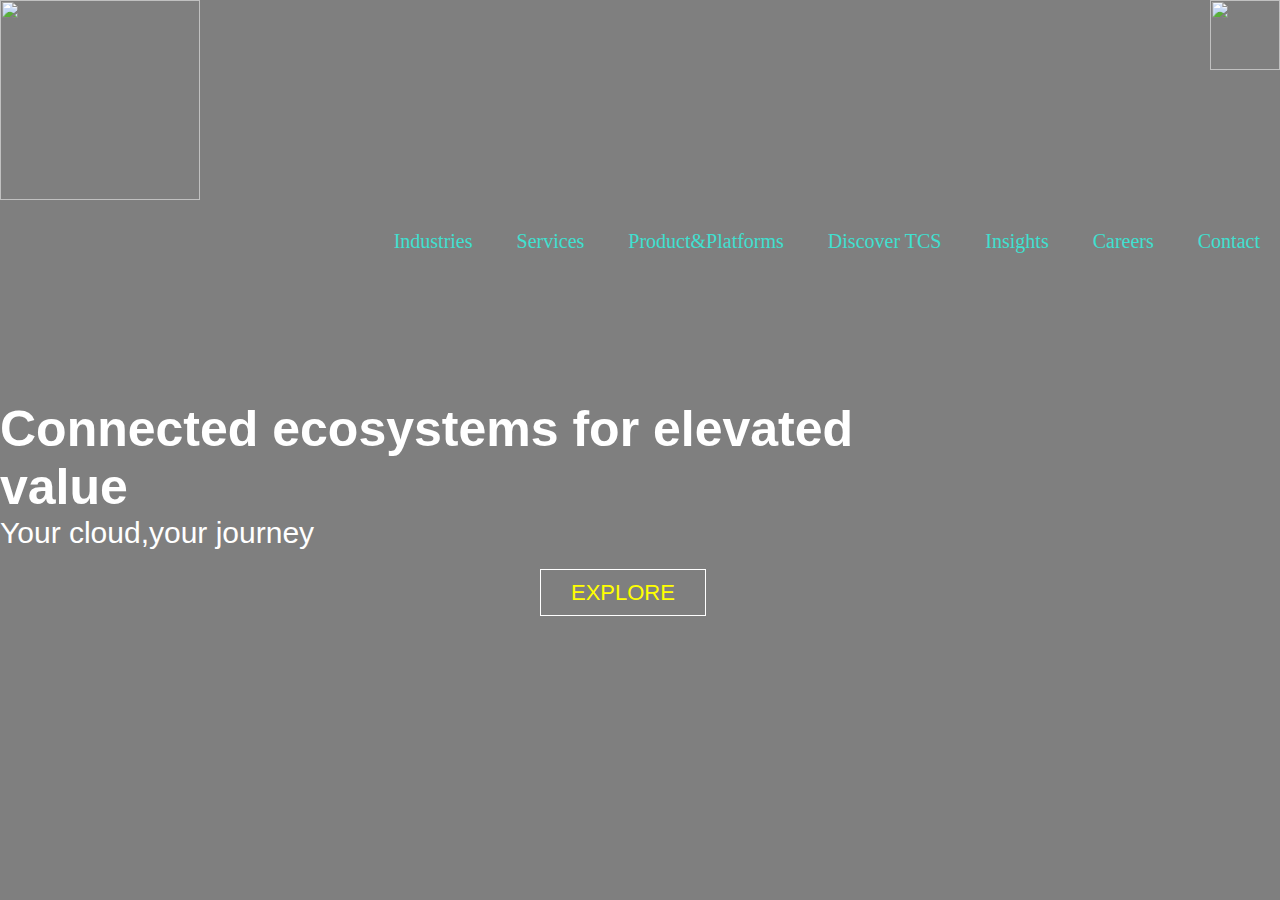
==== tcs.html @ 4959ed0a "uploding repo" ====
<html>
<head>
<title>Website using HTML and CSS</title>
<link href="css/style1.css" rel="stylesheet" type="text/css">
</head>
<body>
<header>
<img src="https://www.tcs.com/content/dam/tcs/images/Newtcslogo/tcs-logo-tata-white-1x-dec2021.png" width=200px>
<img src="https://www.tcs.com/content/dam/tcs/images/logo/tata-logo-white.png" align="right" width=70px>
<div class="top">
<ul class="nav-menu">
<li class="homebtn"> <a href="">Industries</a></li>
<li> <a href=""> Services</a></li>
<li> <a href="">Product&Platforms</a></li>
<li> <a href="">Discover TCS</a></li>
<li> <a href="">Insights</a></li>
<li> <a href="">Careers</a></li>
<li> <a href="">Contact</a></li>
</ul>
</div>
<div class="tagline">
<h1>Connected ecosystems for elevated <br>value</h1>
<h>Your cloud,your journey</h>
<div class="tap">
<a href="" class="bttn" >EXPLORE</a>
</div>
</div>
</header>
</body>
</html>
---- css/style1.css ----
*
{
    margin:0;
    padding:0;
}
header {
    background-image:linear-gradient(rgba(0,0,0,0.5),rgba(0,0,0,0.5)),url('https://www.tcs.com/content/dam/tcs/images/components-homepage/2022/skydiving-web.png');
    height:100vh;
    background-size: cover;
    background-position:center;
}
.nav-menu {
    float: right;
    list-style:none;
    margin-top: 30px;
}
.nav-menu li{
    display: inline-block;
}
.nav-menu li a{
    color:turquoise;
    text-decoration:none;
    padding:5px 20px;
    font-family: "verdana","sans-serif";
    font-size:20px;
}
.homebtn a:hover{
    border:1px solid grey;
    background-color:white;
}
.nav-menu li a:hover{
    border:1px solid grey;
    background-color:white;
}
.tagline {
    position: absolute;
    width:1200px;
    margin-left:0;
    margin-top:0;
}
h1{
    color:white;
    font-size:50px;
    font-family: "Arial","Helvetica";
    text-align:left;
    margin-top:200px;
}
h{
   color:white;
   font-size:30px;
   font-family: "Arial","Helvetica";
   text-align:left;
   margin-top:200px;
}
.tap{
    margin-top:30px;
    margin-left: 540px;
}
.bttn {
    border: 1px solid white;
    padding:10px 30px;
    color:yellow;
    font-family: " Arial","Helvetica";
    font-size: 22px;
    text-decoration:none;
}
.tap a:hover{
    background-color: teal;
}
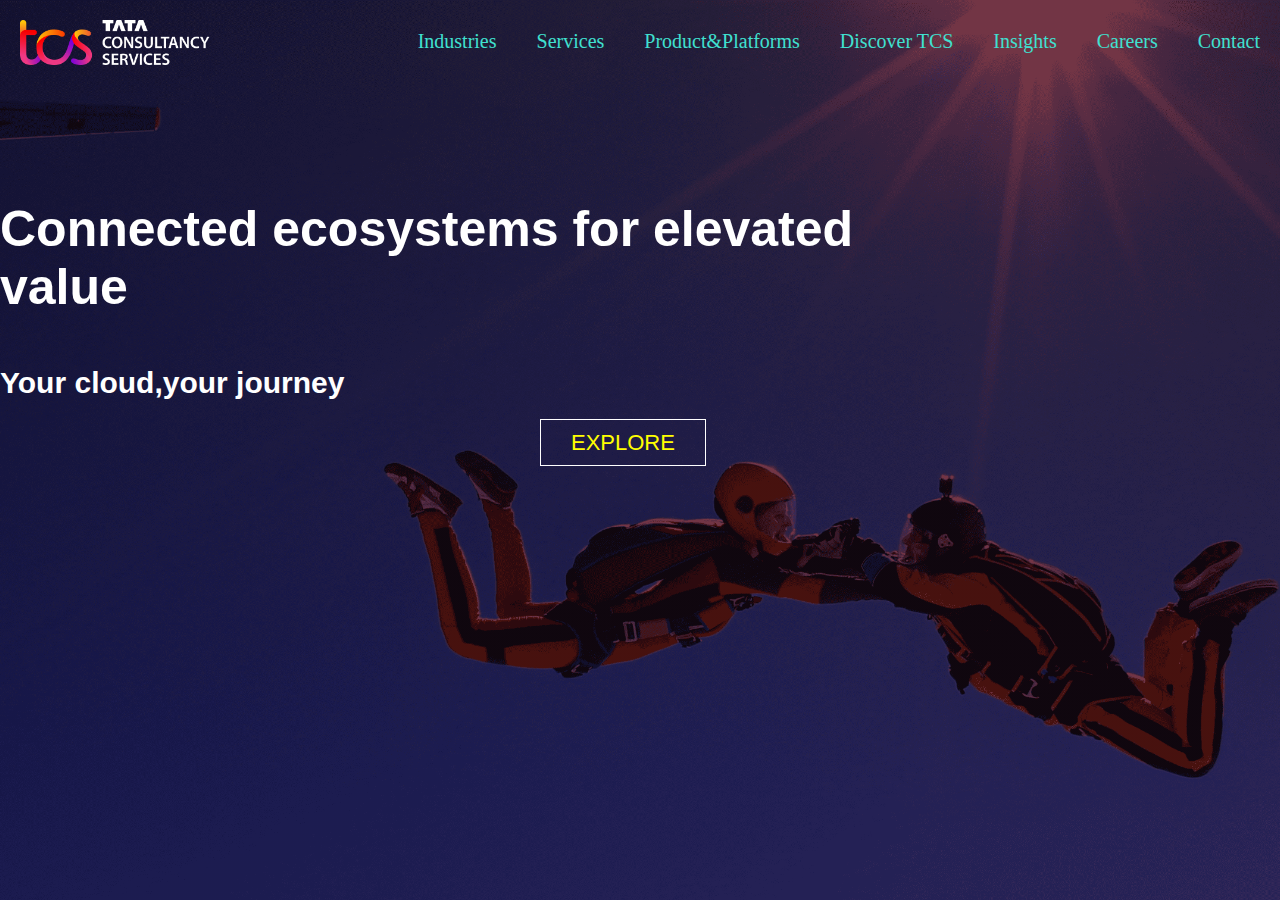
==== commit 017c3af7: "color change and offline content" ====
--- a/tcs.html
+++ b/tcs.html
@@ -1,30 +1,33 @@
- <html>
-<head>
-<title>Website using HTML and CSS</title>
-<link href="css/style1.css" rel="stylesheet" type="text/css">
-</head>
-<body>
-<header>
-<img src="https://www.tcs.com/content/dam/tcs/images/Newtcslogo/tcs-logo-tata-white-1x-dec2021.png" width=200px>
-<img src="https://www.tcs.com/content/dam/tcs/images/logo/tata-logo-white.png" align="right" width=70px>
-<div class="top">
-<ul class="nav-menu">
-<li class="homebtn"> <a href="">Industries</a></li>
-<li> <a href=""> Services</a></li>
-<li> <a href="">Product&Platforms</a></li>
-<li> <a href="">Discover TCS</a></li>
-<li> <a href="">Insights</a></li>
-<li> <a href="">Careers</a></li>
-<li> <a href="">Contact</a></li>
-</ul>
-</div>
-<div class="tagline">
-<h1>Connected ecosystems for elevated <br>value</h1>
-<h>Your cloud,your journey</h>
-<div class="tap">
-<a href="" class="bttn" >EXPLORE</a>
-</div>
-</div>
-</header>
-</body>
+<!DOCTYPE html>
+<html lang="en">
+    <head>
+        <meta charset="UTF-8">
+        <meta http-equiv="X-UA-Compatible" content="IE=edge">
+        <meta name="viewport" content="width=device-width, initial-scale=1.0">
+        <title>Website using HTML and CSS</title>
+        <link href="css/style1.css" rel="stylesheet" type="text/css">
+    </head>
+    <body>
+        <header>
+            <img src="img/tcs-logo.png" width=200px>
+            <div class="top">
+                <ul class="nav-menu">
+                    <li> <a href="https://www.google.com">Industries</a></li>
+                    <li> <a href="https://www.google.com"> Services</a></li>
+                    <li> <a href="https://www.google.com">Product&Platforms</a></li>
+                    <li> <a href="https://www.google.com">Discover TCS</a></li>
+                    <li> <a href="https://www.google.com">Insights</a></li>
+                    <li> <a href="https://www.google.com">Careers</a></li>
+                    <li> <a href="https://www.google.com">Contact</a></li>
+                </ul>
+            </div>
+            <div class="tagline">
+                <h1>Connected ecosystems for elevated <br>value</h1>
+                <h2>Your cloud,your journey</h2>
+                <div class="tap">
+                    <a href="" class="bttn" >EXPLORE</a>
+                </div>
+            </div>
+        </header>
+    </body>
 </html>--- a/css/style1.css
+++ b/css/style1.css
@@ -4,18 +4,24 @@
     padding:0;
 }
 header {
-    background-image:linear-gradient(rgba(0,0,0,0.5),rgba(0,0,0,0.5)),url('https://www.tcs.com/content/dam/tcs/images/components-homepage/2022/skydiving-web.png');
+    background-image:linear-gradient(rgba(0,0,0,0.5),rgba(0,0,0,0.5)),url("/img/tcs-bg.png");
     height:100vh;
     background-size: cover;
     background-position:center;
 }
+header img{
+    position: absolute;
+    top: 0px;
+    left: 0px;
+    margin: 20px;
+}
 .nav-menu {
     float: right;
-    list-style:none;
     margin-top: 30px;
+    display: flex;
 }
 .nav-menu li{
-    display: inline-block;
+    list-style: none;
 }
 .nav-menu li a{
     color:turquoise;
@@ -23,10 +29,6 @@
     padding:5px 20px;
     font-family: "verdana","sans-serif";
     font-size:20px;
-}
-.homebtn a:hover{
-    border:1px solid grey;
-    background-color:white;
 }
 .nav-menu li a:hover{
     border:1px solid grey;
@@ -45,12 +47,12 @@
     text-align:left;
     margin-top:200px;
 }
-h{
+h2{
    color:white;
    font-size:30px;
    font-family: "Arial","Helvetica";
    text-align:left;
-   margin-top:200px;
+   margin-top:50px;
 }
 .tap{
     margin-top:30px;
